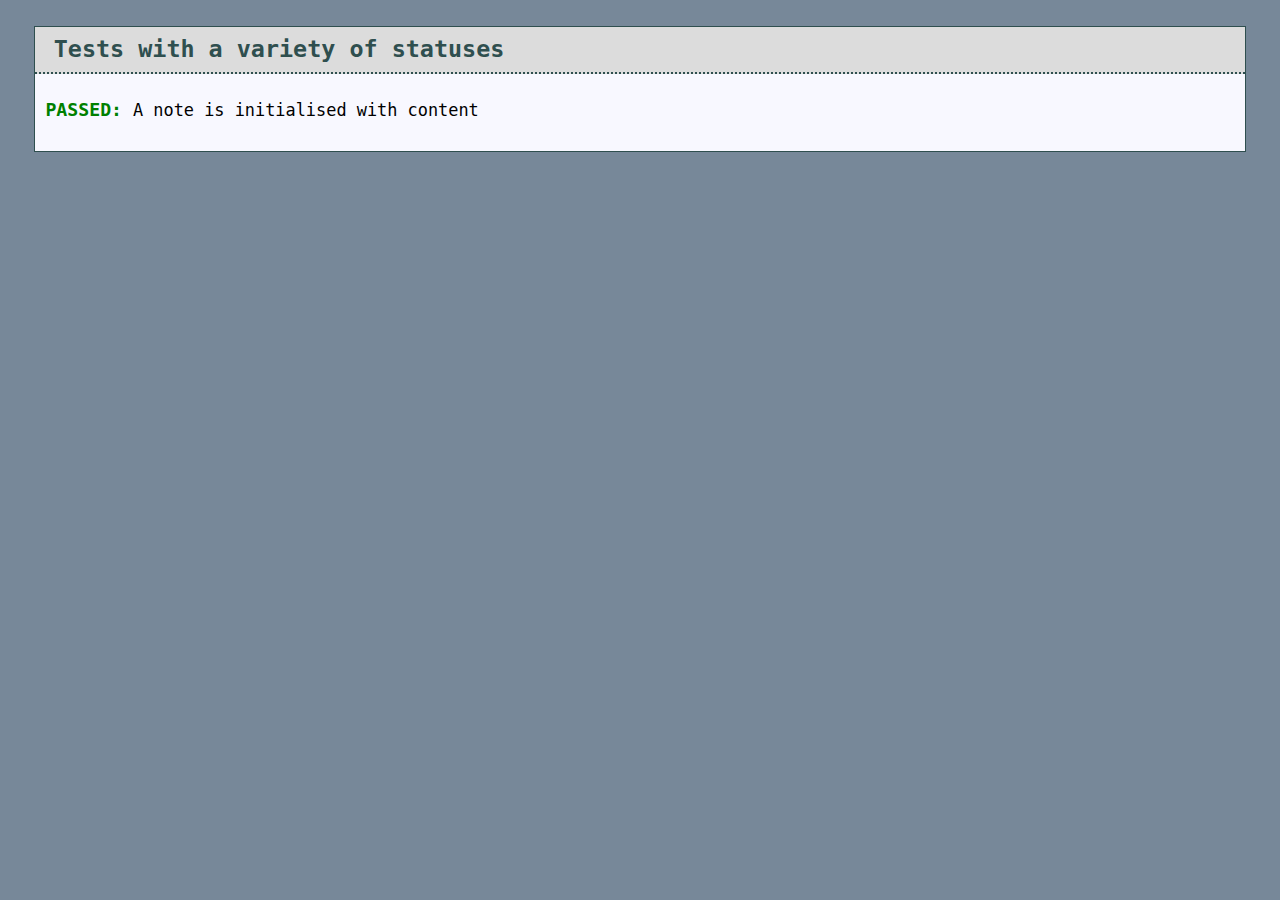
==== spec/TestResults.html @ 958c52b4 "Fixing the paths in TestResults.html" ====
<!DOCTYPE html>
<html>
  <head>
    <title>Test Output</title>
    <link rel="stylesheet" href="teststyle.css">
    
    <script src="./Tester.js"></script>

    <script>
      document.addEventListener("DOMContentLoaded", () => {
        Testers.all.forEach((tester) => {
          tester.showResults();
        })
      });
    </script>

    <!-- include source files here... -->
    <script src="../src/Notes.js"></script>


    <!-- include spec files here... -->
    <script src="./Tests.js"></script>
  </head>
  <body>
  </body>
</html>
---- spec/teststyle.css ----
body {
  background-color:lightslategrey;
  font-family: monospace;
  line-height: 2em;
}

.tester {
  background-color: ghostwhite;
  padding-bottom: 2em;
  margin: 2em;
  border: 1px darkslategrey solid;
}

.test-group, .tester-heading {
  padding-left: 0.8em;
}

.tester-heading {
  background-color: gainsboro;
  color: darkslategrey;
  font-size: 1.8em;
  font-weight: 600;
  padding-top: 0.4em;
  padding-bottom: 0.4em;
  margin-bottom: 1em;
  border-bottom: 2px darkslategrey dotted;
}

.outcome {
  font-size: 1.4em;
  font-weight: 600;
}

.passed-tests .outcome {
  color: green;
}

.failed-tests .outcome {
  color: red;
}

.message {
  font-size: 1.3em;
}
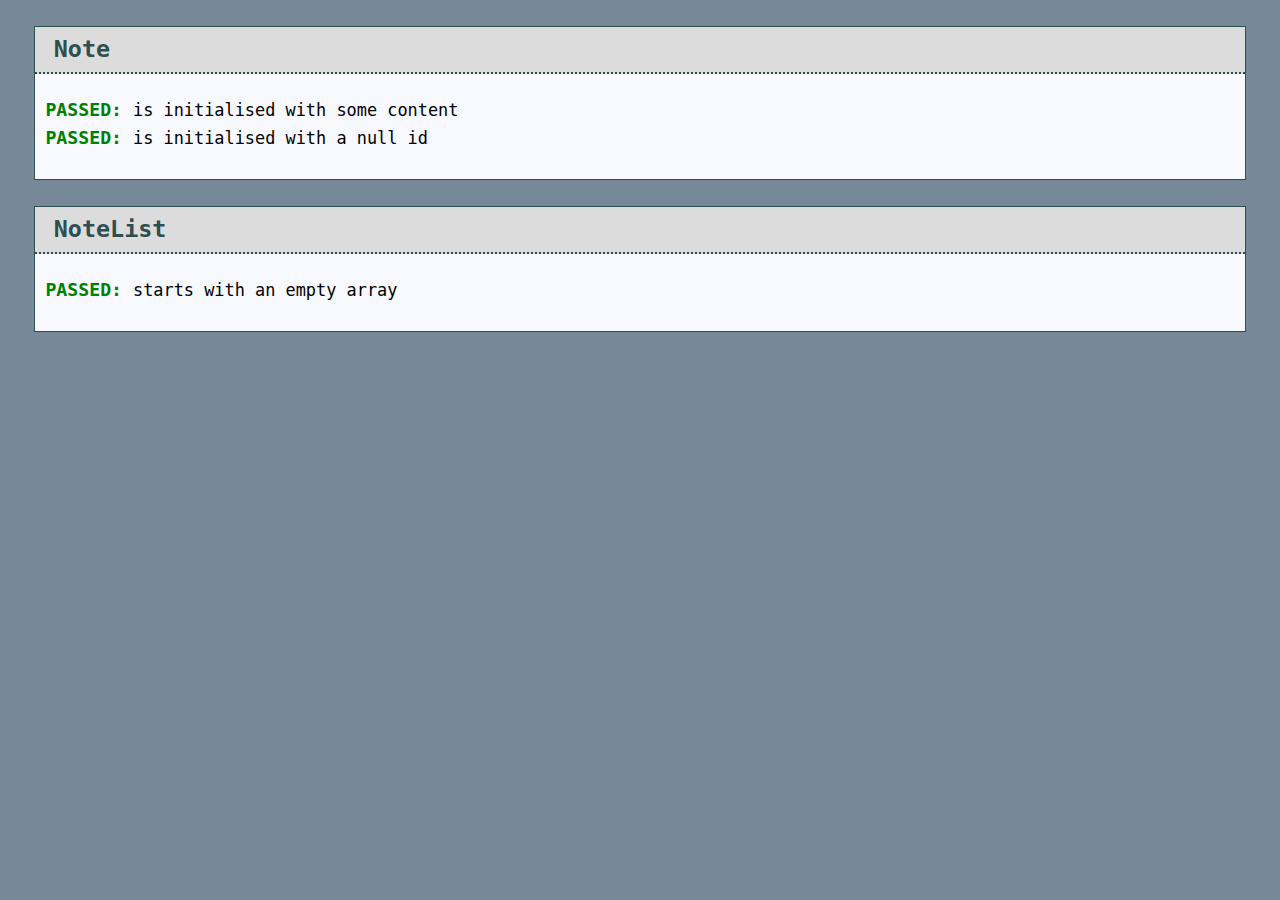
==== commit 2c051e8d: "Using promises in notes test" ====
--- a/spec/TestResults.html
+++ b/spec/TestResults.html
@@ -3,24 +3,25 @@
   <head>
     <title>Test Output</title>
     <link rel="stylesheet" href="teststyle.css">
-    
+  </head>
+  <body>
     <script src="./Tester.js"></script>
-
-    <script>
-      document.addEventListener("DOMContentLoaded", () => {
-        Testers.all.forEach((tester) => {
-          tester.showResults();
-        })
-      });
-    </script>
 
     <!-- include source files here... -->
     <script src="../src/Notes.js"></script>
 
+    <!-- include test files here... -->
+    <script src="./NoteTests.js"></script>
+    <script src="./NoteListTests.js"></script>
 
-    <!-- include spec files here... -->
-    <script src="./Tests.js"></script>
-  </head>
-  <body>
+    <script>
+      document.addEventListener("DOMContentLoaded", () => {
+        setTimeout(function(){
+          Testers.all.forEach((tester) => {
+            tester.showResults();
+          })
+        }, 500);
+      });
+    </script>
   </body>
 </html>
